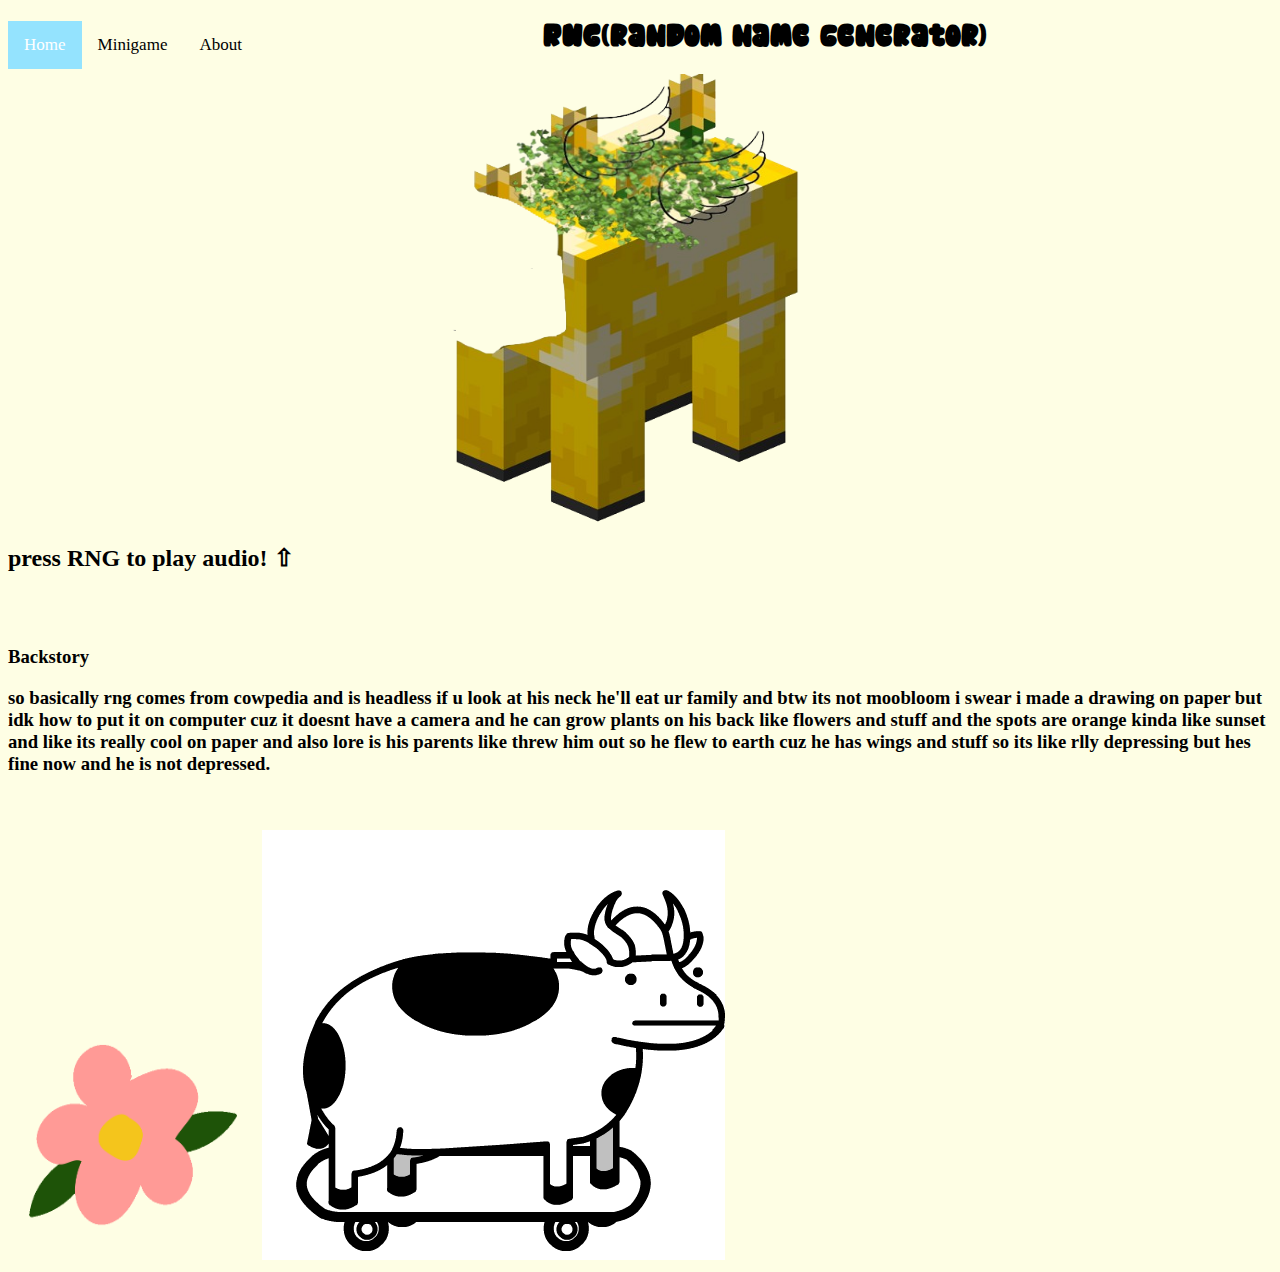
==== index.html @ c1c6c71a "Update index.html" ====
<!DOCTYPE html>
<html lang="en">
<head>
<link href="style.css" rel="stylesheet" type="text/css">
<script src="script.js"></script>
<div class="topnav">
    <a class="active" href="index.html">Home</a>
    <a class="#news" href="minigame.html">Minigame</a>
    <a class="#about" href="about.html">About</a>
    <title>stuff</title>
    <h1 class="title">RNG(random name generator)</h1>
</head>
<body>

    <img onclick="playSound()"class="center"src="randomnamegenerator-removebg-preview.png" width="400px" height="450" onclick="playSound()">
    <h2>press RNG to play audio! &#8679</h2>
    <br><br>
    <h3>Backstory</h3>
    <h3>so basically rng comes from cowpedia and is headless if u look at his neck he'll eat ur family and btw its not moobloom i swear
         i made a drawing on paper but idk how to put it on computer cuz it doesnt have a camera and he can grow plants on his back like
         flowers and stuff and the spots are orange kinda like sunset and like its really cool on paper and also lore is his parents like 
         threw him out so he flew to earth cuz he has wings and stuff so its like rlly depressing but hes fine now and he is not depressed.</h3>
<br><br>
<img src="icegif-828.gif" height="250px" width="250px">

<img src="cool cow.gif" alt="">
</body>
</html>
---- style.css ----
body{
    background-color: #fefee4;
}
topnav {
    background-color: #333;
    overflow: hidden;
  }
  
  /* Style the links inside the navigation bar */
  .topnav a {
    float: left;
    color: #000000;
    text-align: center;
    padding: 14px 16px;
    text-decoration: none;
    font-size: 17px;
  }
  
  /* Change the color of links on hover */
  .topnav a:hover {
    background-color: #ddd;
    color: rgb(255, 255, 255);
  }
  
  /* Add a color to the active/current link */
  .topnav a.active {
    background-color: #94e3fe;
    color: rgb(255, 255, 255);
  }
  h1{
    text-align: center;
  
  }
  
  h6{
    text-align:center;
    color: red;
  }


    .center {
        display: block;
        margin-left: auto;
        margin-right: auto;

      }
@font-face {
  font-family: customfont;
  src: url(QuickJelly.ttf);
}
.title {
  font-family: customfont;
}
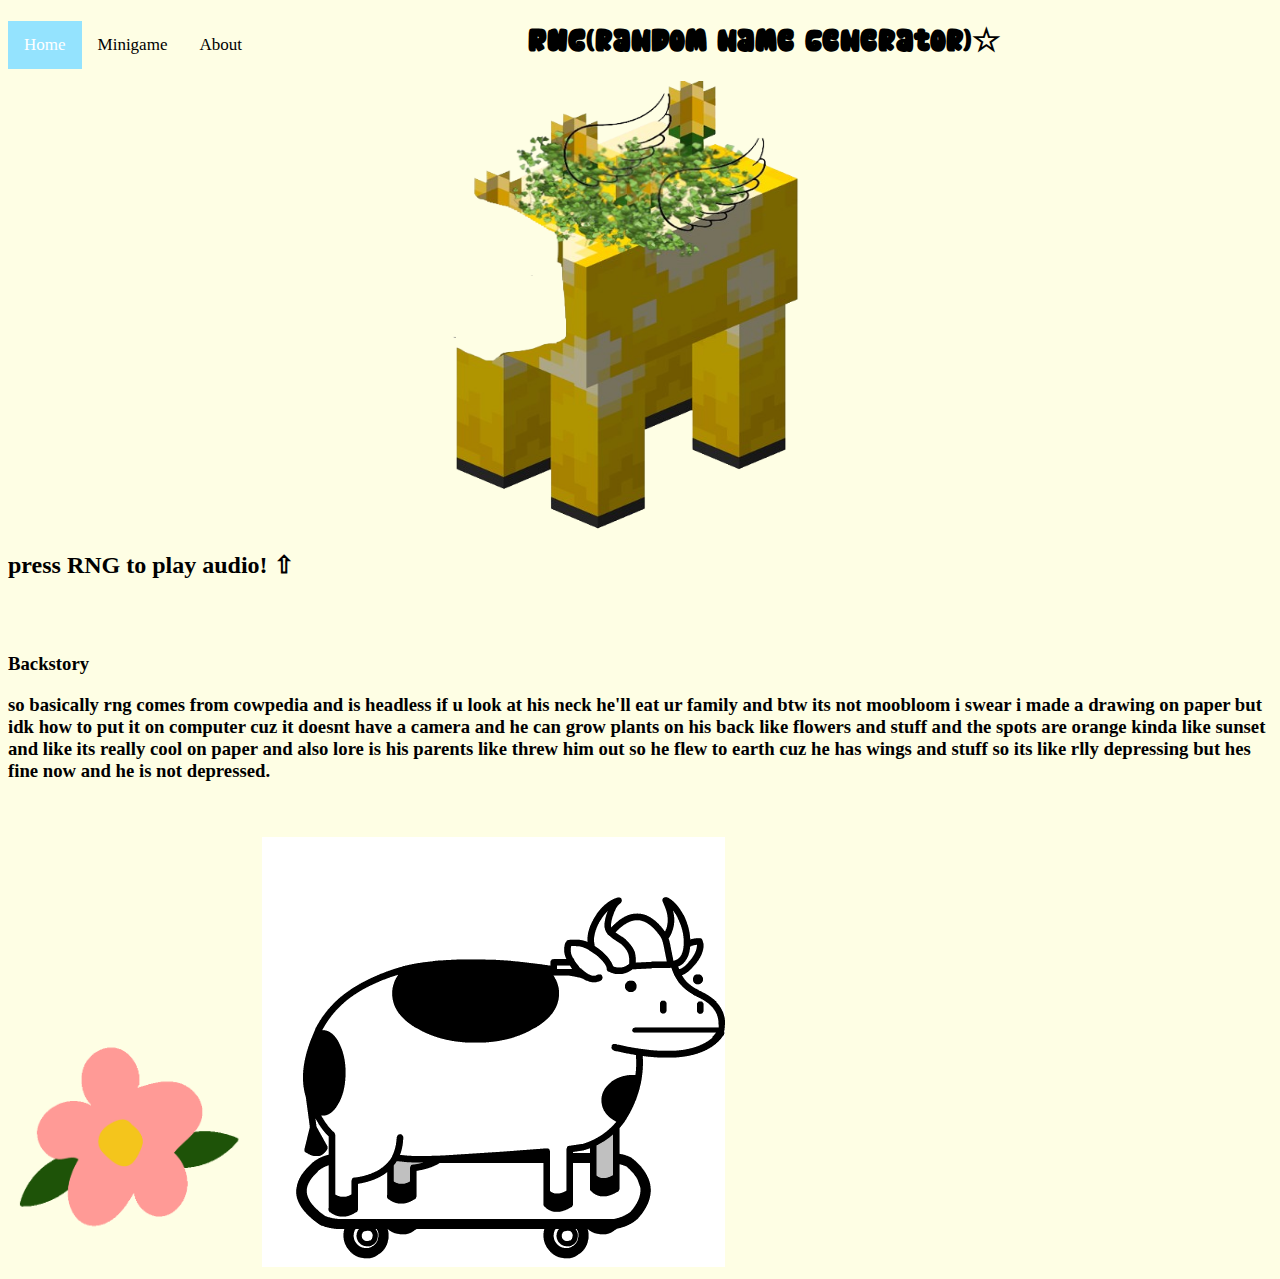
==== commit c4ecab0d: "Update index.html" ====
--- a/index.html
+++ b/index.html
@@ -8,7 +8,7 @@
     <a class="#news" href="minigame.html">Minigame</a>
     <a class="#about" href="about.html">About</a>
     <title>stuff</title>
-    <h1 class="title">RNG(random name generator)</h1>
+    <h1 class="title">RNG(random name generator)&#9734</h1>
 </head>
 <body>
 
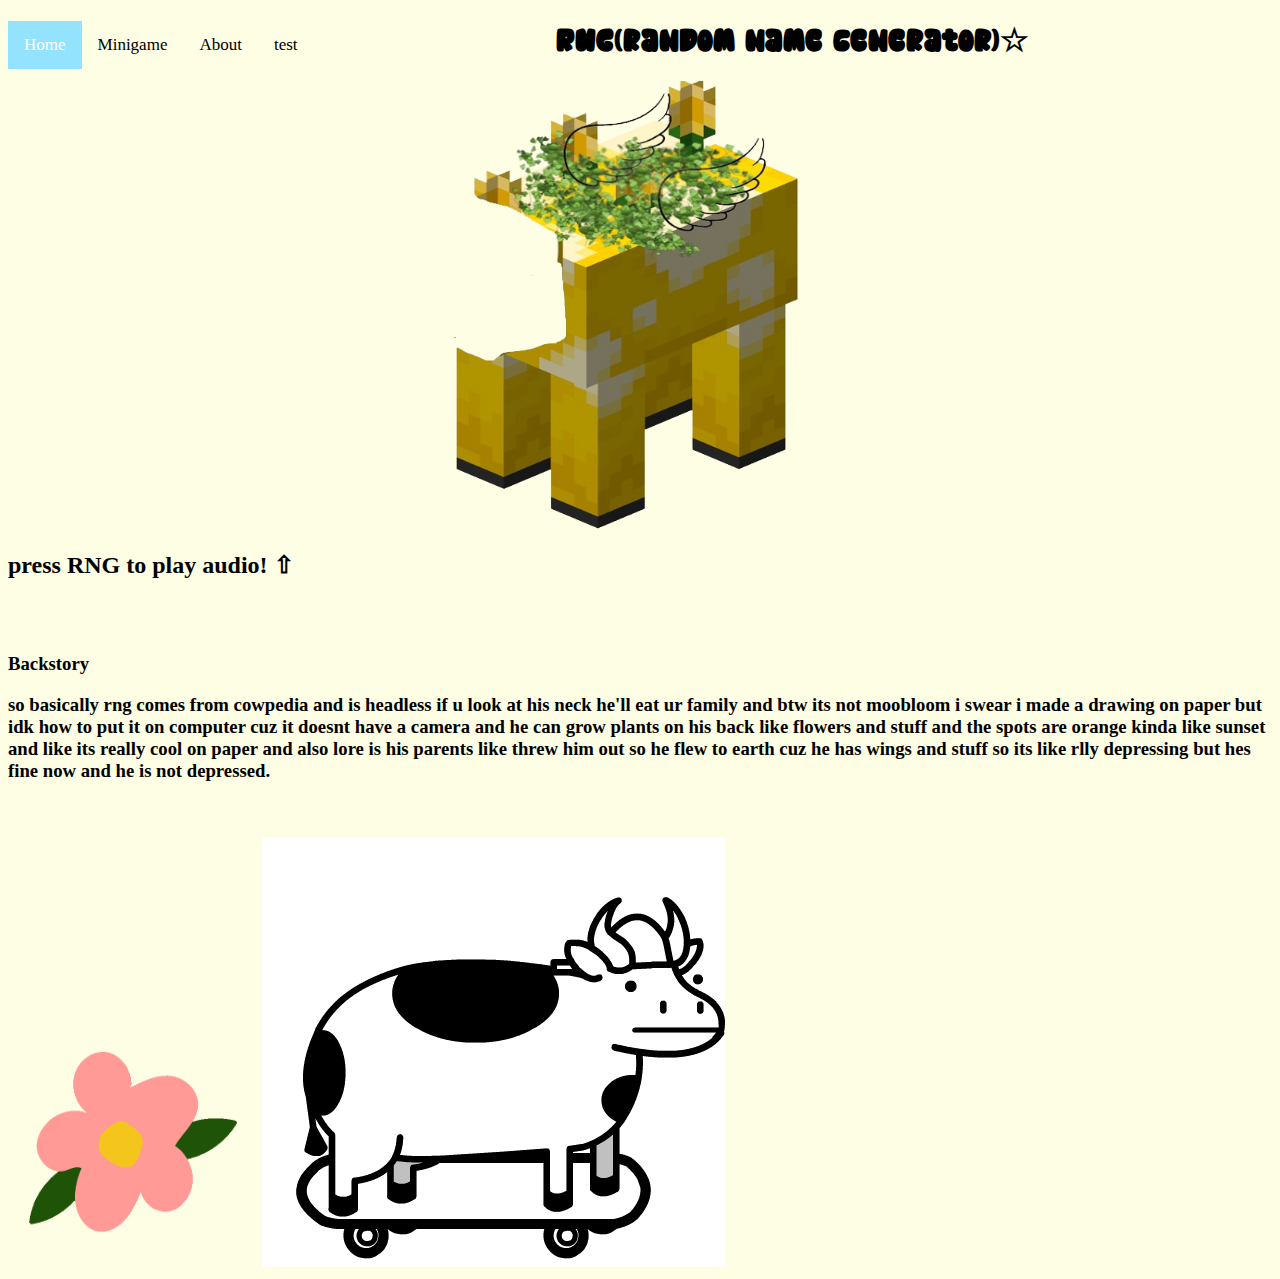
==== commit 8f00e11f: "Update index.html" ====
--- a/index.html
+++ b/index.html
@@ -7,6 +7,7 @@
     <a class="active" href="index.html">Home</a>
     <a class="#news" href="minigame.html">Minigame</a>
     <a class="#about" href="about.html">About</a>
+    <a class="#test" href="test.html">test</a>
     <title>stuff</title>
     <h1 class="title">RNG(random name generator)&#9734</h1>
 </head>
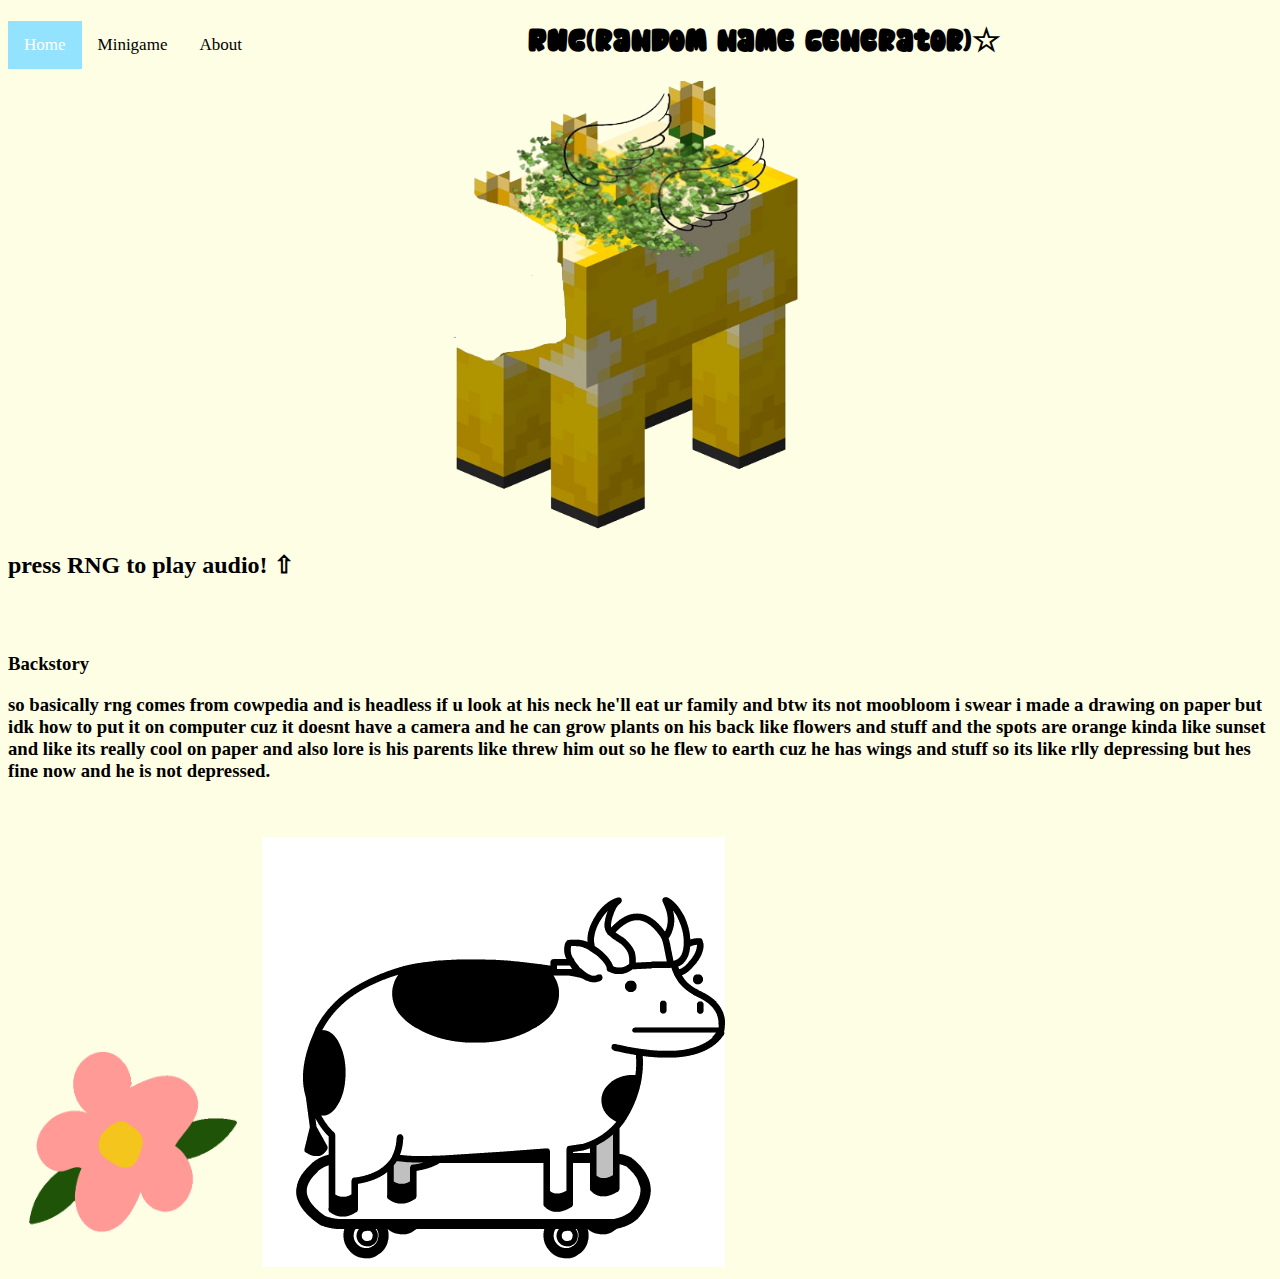
==== commit 23911bd8: "idk man" ====
--- a/index.html
+++ b/index.html
@@ -7,7 +7,6 @@
     <a class="active" href="index.html">Home</a>
     <a class="#news" href="minigame.html">Minigame</a>
     <a class="#about" href="about.html">About</a>
-    <a class="#test" href="test.html">test</a>
     <title>stuff</title>
     <h1 class="title">RNG(random name generator)&#9734</h1>
 </head>
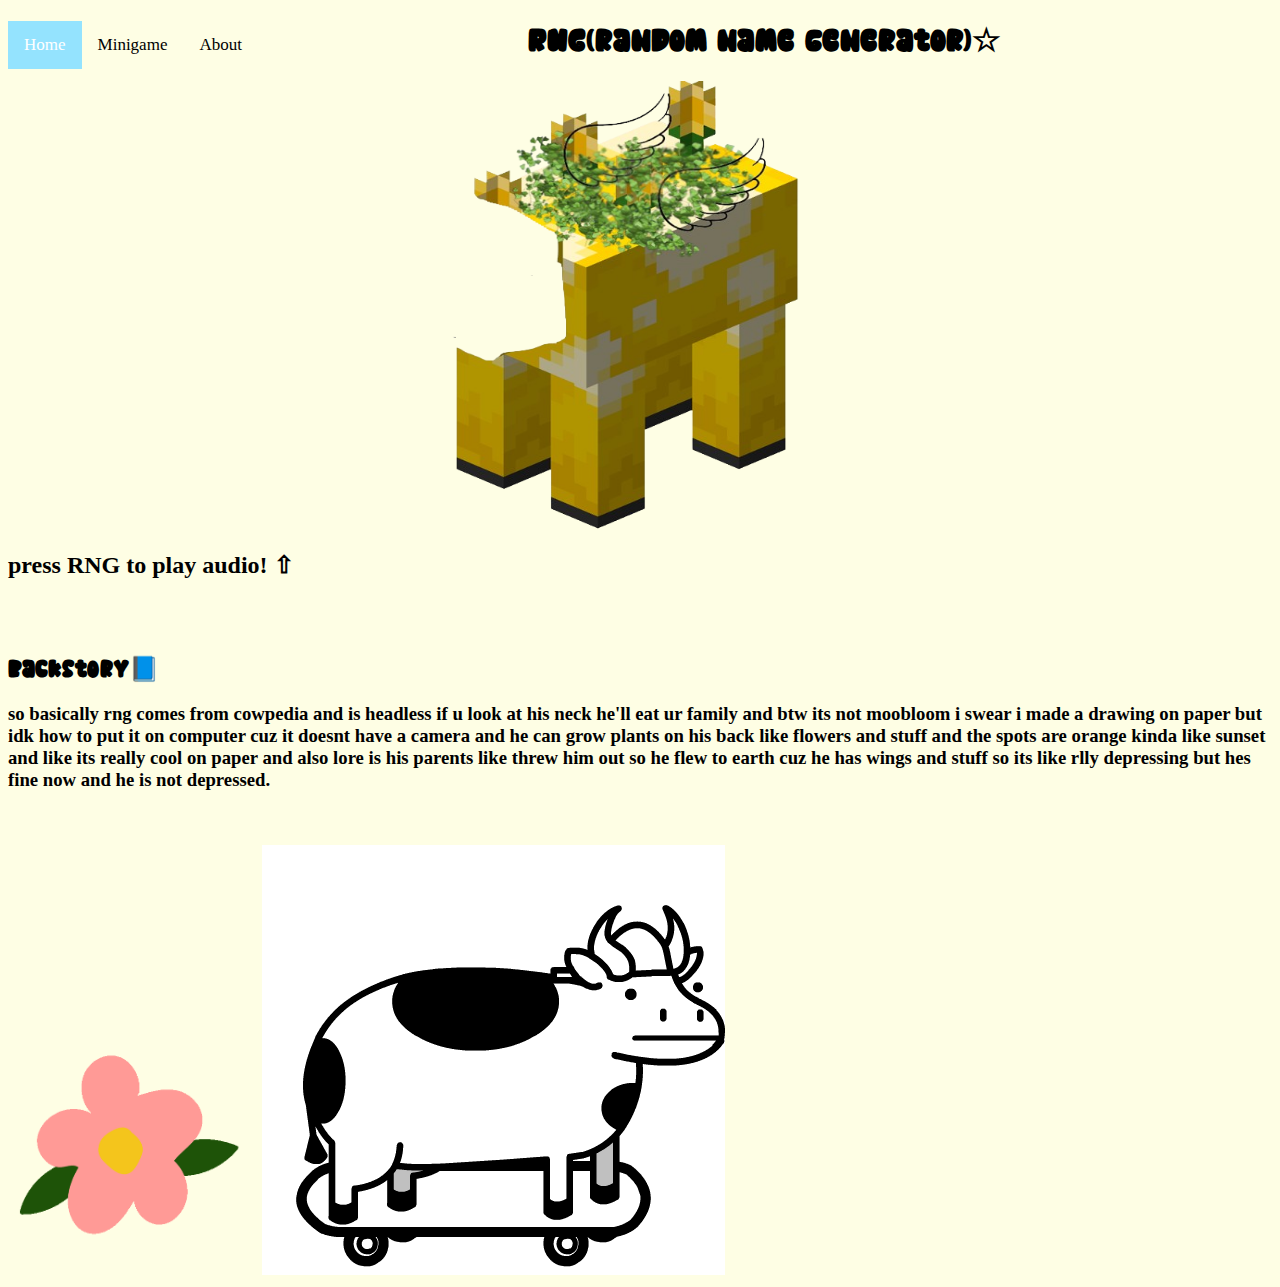
==== commit c0f86886: "Update index.html" ====
--- a/index.html
+++ b/index.html
@@ -15,7 +15,7 @@
     <img onclick="playSound()"class="center"src="randomnamegenerator-removebg-preview.png" width="400px" height="450" onclick="playSound()">
     <h2>press RNG to play audio! &#8679</h2>
     <br><br>
-    <h3>Backstory</h3>
+    <h2 class="title">Backstory📘</h2>
     <h3>so basically rng comes from cowpedia and is headless if u look at his neck he'll eat ur family and btw its not moobloom i swear
          i made a drawing on paper but idk how to put it on computer cuz it doesnt have a camera and he can grow plants on his back like
          flowers and stuff and the spots are orange kinda like sunset and like its really cool on paper and also lore is his parents like 
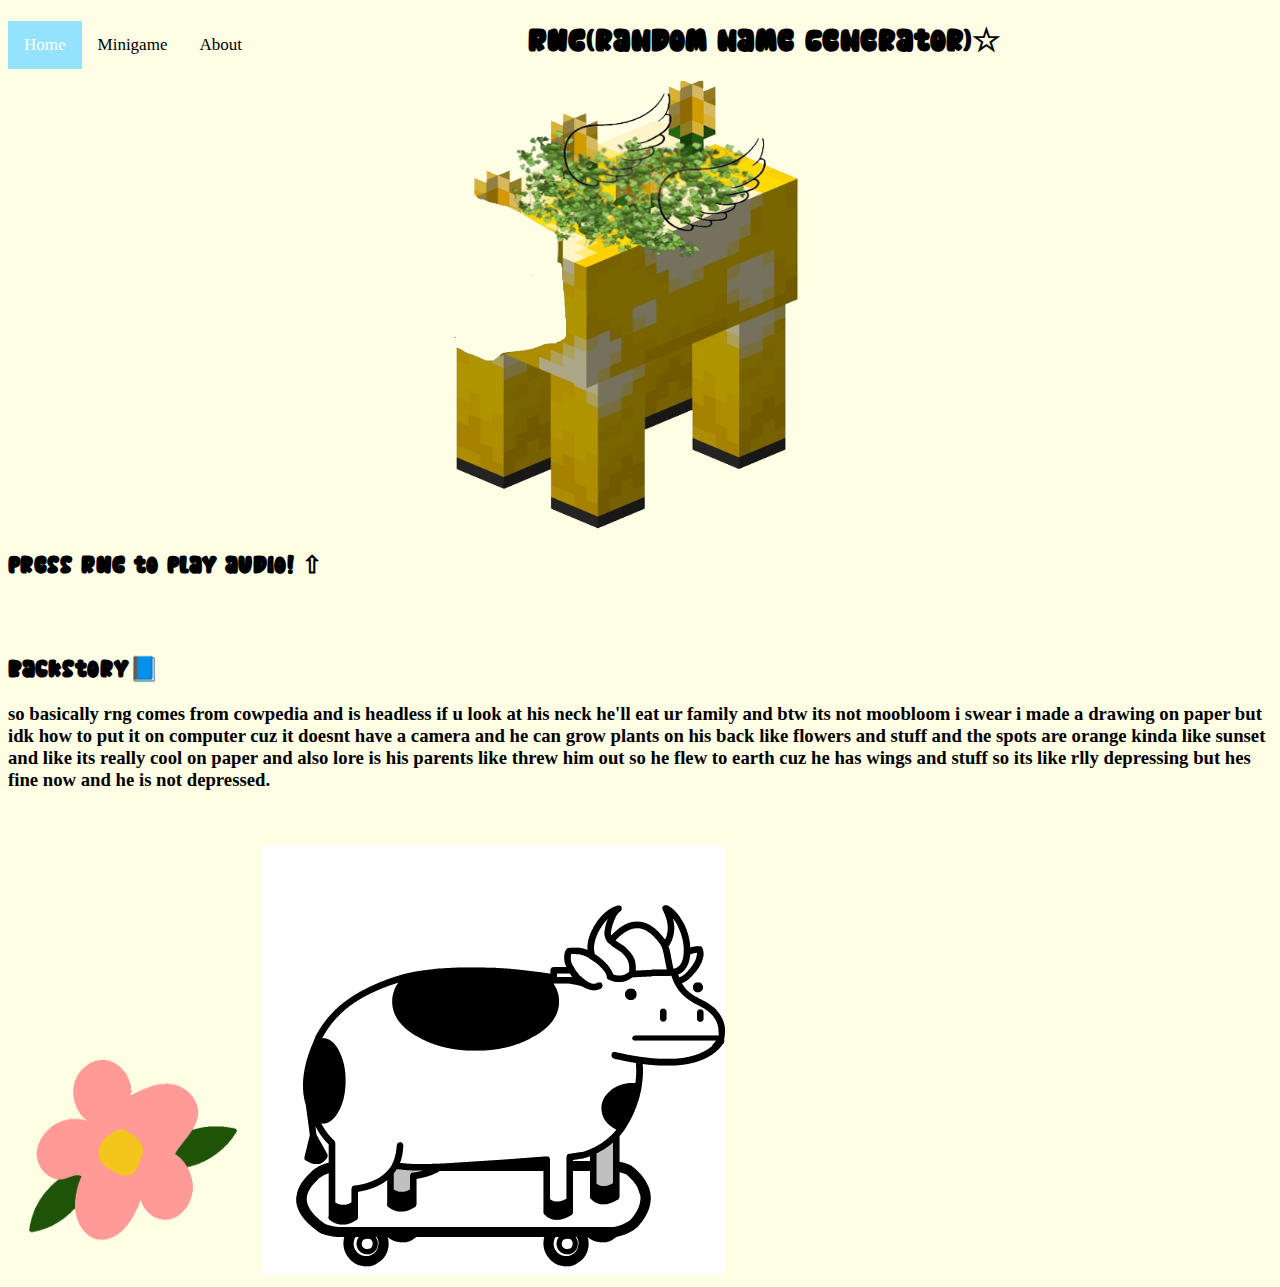
==== commit 33fd4e8e: "Update index.html" ====
--- a/index.html
+++ b/index.html
@@ -13,7 +13,7 @@
 <body>
 
     <img onclick="playSound()"class="center"src="randomnamegenerator-removebg-preview.png" width="400px" height="450" onclick="playSound()">
-    <h2>press RNG to play audio! &#8679</h2>
+    <h2 class="title">press RNG to play audio! &#8679</h2>
     <br><br>
     <h2 class="title">Backstory📘</h2>
     <h3>so basically rng comes from cowpedia and is headless if u look at his neck he'll eat ur family and btw its not moobloom i swear
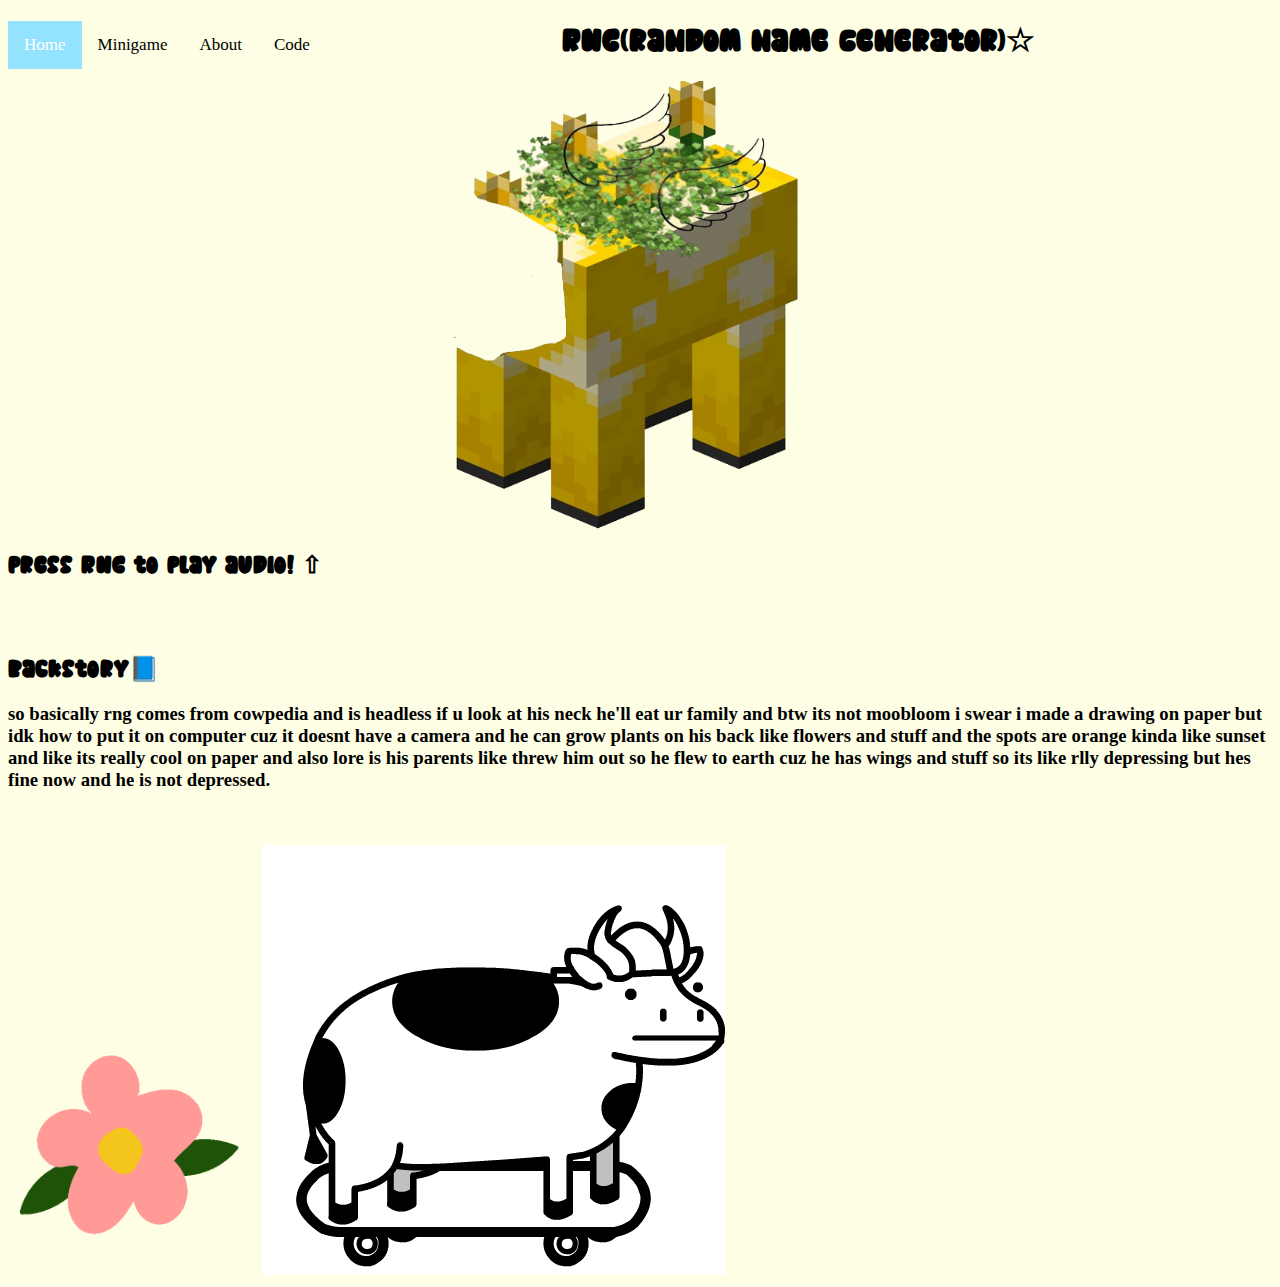
==== commit 0127276e: "code" ====
--- a/index.html
+++ b/index.html
@@ -7,6 +7,7 @@
     <a class="active" href="index.html">Home</a>
     <a class="#news" href="minigame.html">Minigame</a>
     <a class="#about" href="about.html">About</a>
+    <a class="#code" href="https://github.com/lufayec/sprint9-project">Code</a>
     <title>stuff</title>
     <h1 class="title">RNG(random name generator)&#9734</h1>
 </head>
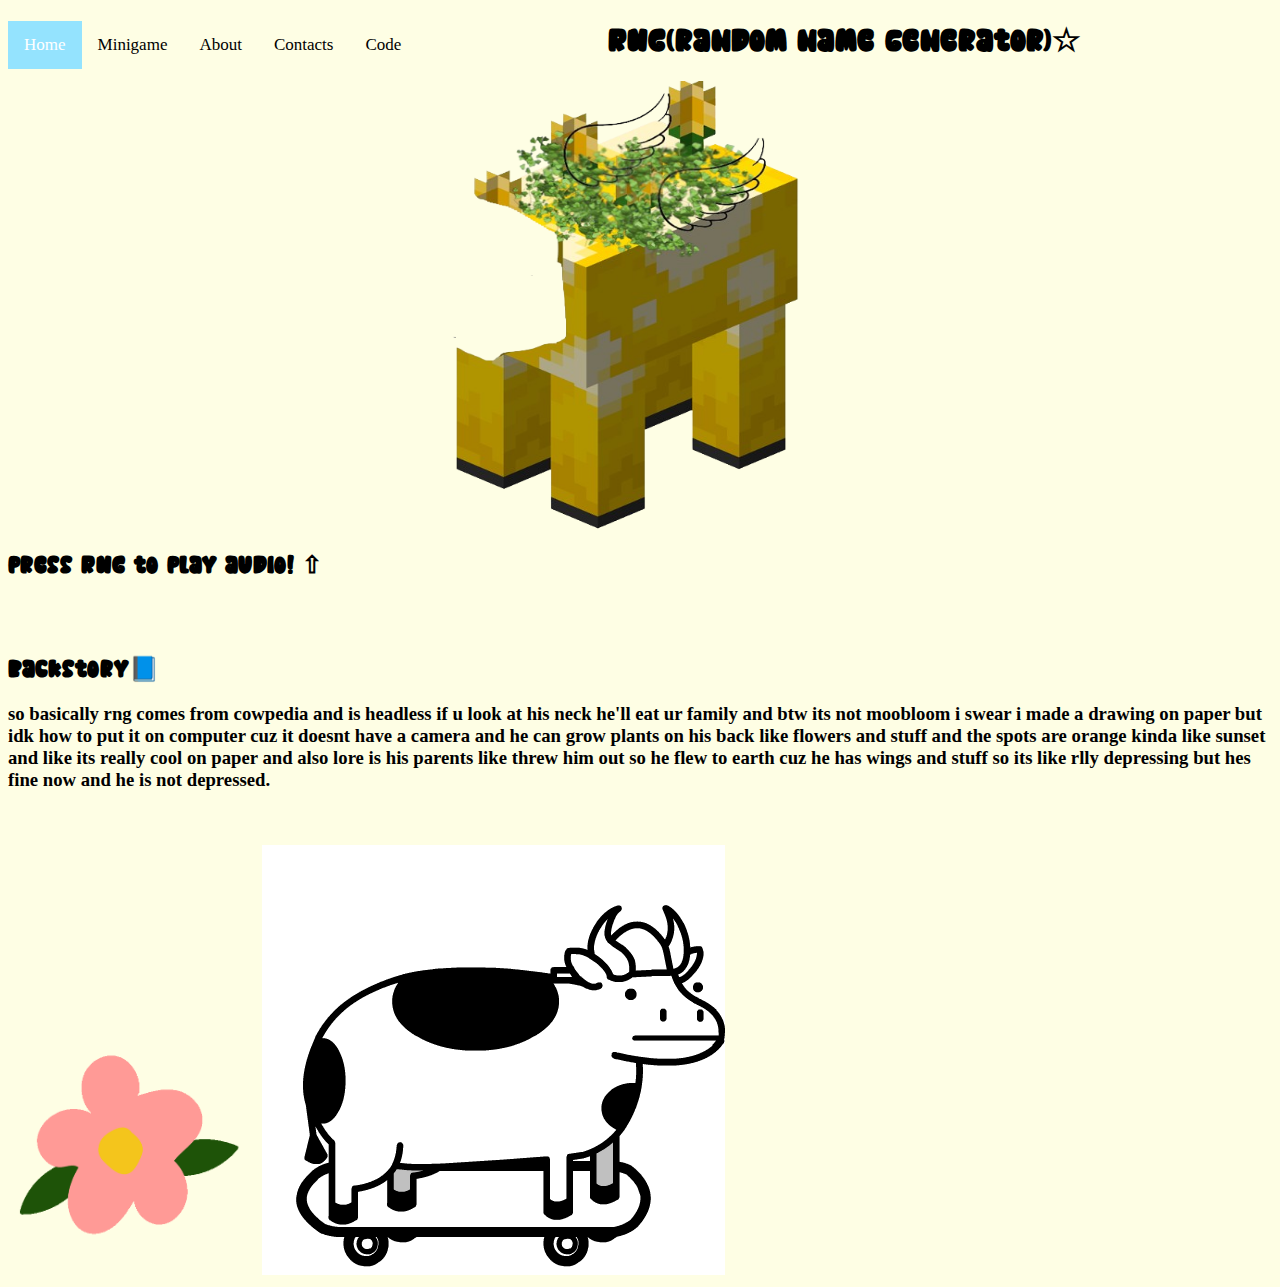
==== commit 1ade5781: "d" ====
--- a/index.html
+++ b/index.html
@@ -7,6 +7,7 @@
     <a class="active" href="index.html">Home</a>
     <a class="#news" href="minigame.html">Minigame</a>
     <a class="#about" href="about.html">About</a>
+    <a class="#contacts" href="contacts.html">Contacts</a>
     <a class="#code" href="https://github.com/lufayec/sprint9-project">Code</a>
     <title>stuff</title>
     <h1 class="title">RNG(random name generator)&#9734</h1>
